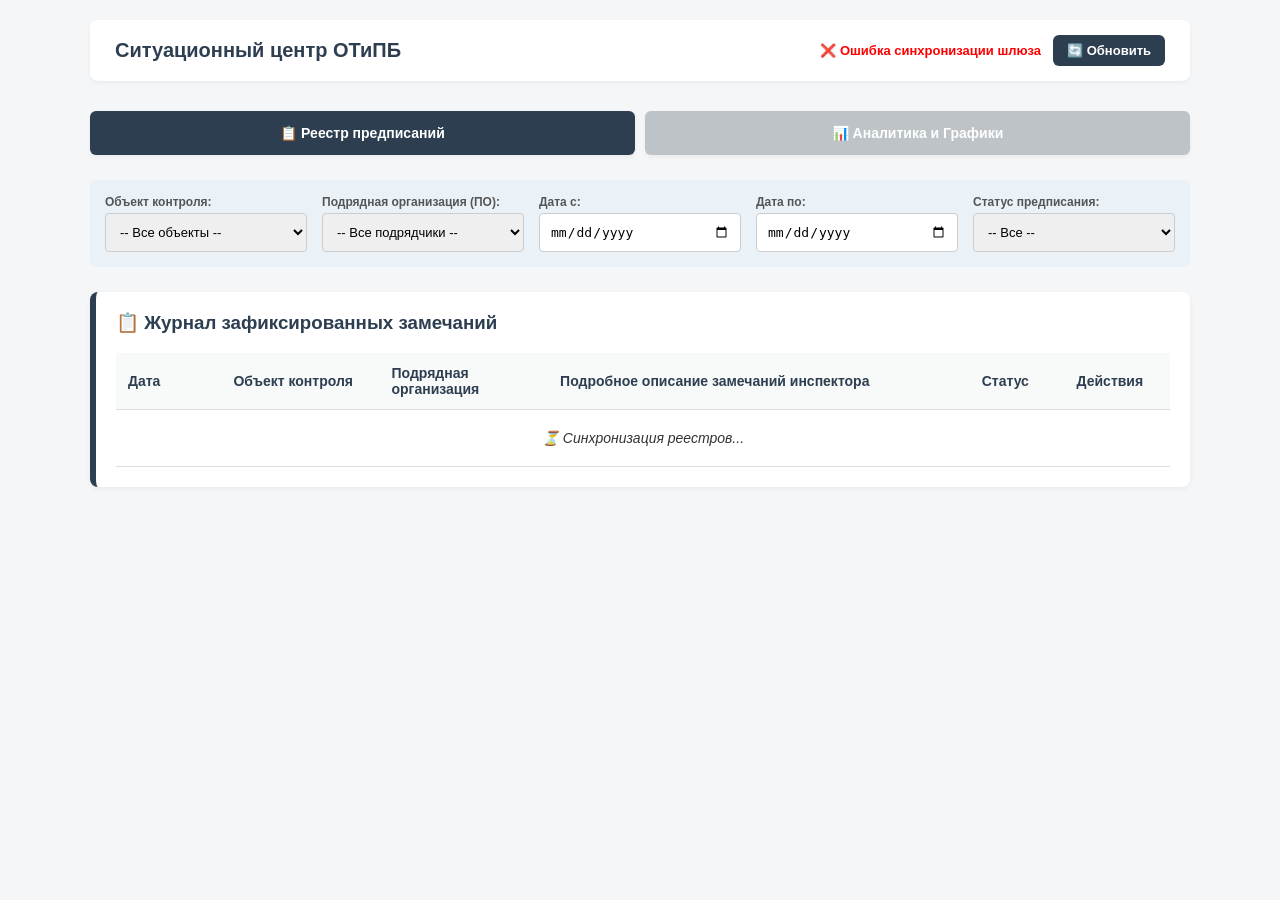
==== admin.html @ d1ffa4ca "Add files via upload" ====
<!DOCTYPE html>
<html lang="ru">
<head>
    <meta charset="UTF-8">
    <meta name="viewport" content="width=device-width, initial-scale=1.0">
    <!-- Личный манифест и параметры иконки для установки Аналитики на iOS -->
<link rel="manifest" href="admin.manifest.json">
<link rel="apple-touch-icon" sizes="192x192" href="icon-192.png">
<link rel="apple-touch-icon" sizes="512x512" href="icon-512.png">
<meta name="apple-mobile-web-app-capable" content="yes">
<meta name="apple-mobile-web-app-status-bar-style" content="#2c3e50">

    <title>Ситуационный центр ОТиПБ</title>
    <style>
        :root { 
            --primary: #2c3e50; 
            --success: #2ecc71; 
            --danger: #e74c3c; 
            --bg: #f4f6f7; 
            --gray-light: #f8f9f9;
        }
        body { 
            font-family: -apple-system, BlinkMacSystemFont, Arial, sans-serif; 
            background: var(--bg); 
            margin: 0; 
            padding: 0 20px 40px 20px; 
            color: #333; 
        }
        .admin-container { max-width: 1100px; margin: 0 auto; padding-top: 20px; }
        
        .header { 
            display: flex; 
            justify-content: space-between; 
            align-items: center; 
            background: #fff; 
            padding: 15px 25px; 
            border-radius: 8px; 
            box-shadow: 0 2px 4px rgba(0,0,0,0.05); 
            margin-bottom: 20px; 
        }
        .header h1 { margin: 0; font-size: 20px; color: var(--primary); }
        .sync-indicator { font-size: 13px; color: #d35400; font-weight: bold; }

        /* ЖЕСТКО ЗАКРЕПЛЕННОЕ МЕНЮ НАВИГАЦИИ ДЛЯ ПК (ПРИЛИПАЕТ К ВЕРХУ ПРИ СКРОЛЛЕ) */
        .tabs-wrapper {
            position: sticky;
            top: 0;
            background: var(--bg);
            padding: 10px 0;
            z-index: 999;
            margin-bottom: 15px;
        }
        .tabs { display: flex; gap: 10px; max-width: 1100px; margin: 0 auto; }
        .tab-btn { 
            padding: 14px 25px; border: none; background: #bdc3c7; color: #fff; 
            font-weight: bold; cursor: pointer; border-radius: 6px; font-size: 14px; width: 100%;
            transition: background 0.15s ease;
            box-shadow: 0 2px 4px rgba(0,0,0,0.05);
        }
        .tab-btn.active { background: var(--primary); }

        /* СКВОЗНЫЕ ФИЛЬТРЫ */
        .filter-bar { 
            display: grid; 
            grid-template-columns: repeat(5, 1fr); 
            gap: 15px; 
            background: #eaf2f8; 
            padding: 15px; 
            border-radius: 6px; 
            margin-bottom: 25px; 
        }
        .filter-bar label { display: block; font-size: 12px; font-weight: bold; margin-bottom: 4px; color: #555; }
        .filter-bar input, .filter-bar select { width: 100%; padding: 10px; border: 1px solid #ccc; border-radius: 4px; box-sizing: border-box; font-size: 13px; }

        /* ТАБ-КОНТЕНТ */
        .tab-content { display: none; }
        .tab-content.active { display: block; }

        /* СВОДНЫЕ КАРТОЧКИ СТАТИСТИКИ */
        .widgets-grid { display: grid; grid-template-columns: repeat(2, 1fr); gap: 20px; margin-bottom: 25px; }
        .widget-card { background: #fff; border: 1px solid #ddd; padding: 15px; border-radius: 6px; text-align: center; }
        .widget-card h3 { margin: 0 0 5px 0; font-size: 14px; color: #7f8c8d; }
        .widget-card div { font-size: 28px; font-weight: bold; }
        .widget-primary { border-top: 4px solid var(--primary); }
        .widget-danger { border-top: 4px solid var(--danger); }
        .widget-success { border-top: 4px solid var(--success); }

        /* ДВЕ НАТИВНЫЕ ГИСТОГРАММЫ НА CSS */
        .chart-box { background: #fff; padding: 20px; border: 1px solid #eee; border-radius: 6px; margin-bottom: 20px; }
        .native-chart-container { display: flex; flex-direction: column; gap: 14px; margin-top: 15px; }
        .chart-row { display: flex; align-items: center; font-size: 13px; }
        .chart-label { width: 35%; font-weight: bold; color: #34495e; overflow: hidden; text-overflow: ellipsis; white-space: nowrap; padding-right: 10px; }
        .chart-bar-wrapper { width: 55%; background: #f0f3f4; border-radius: 4px; overflow: hidden; height: 24px; }
        .chart-bar-fill { background: #e74c3c; height: 100%; transition: width 0.3s ease; border-radius: 4px; }
        .chart-value { width: 10%; text-align: right; font-weight: bold; color: #c0392b; padding-left: 10px; white-space: nowrap; }

        /* ТАБЛИЦА ЖУРНАЛА */
        .card { background: #fff; padding: 20px; border-radius: 8px; box-shadow: 0 2px 5px rgba(0,0,0,0.05); }
        .table-wrapper { overflow-x: auto; }
        table { width: 100%; border-collapse: collapse; text-align: left; font-size: 14px; }
        th, td { padding: 12px; border-bottom: 1px solid #ddd; }
        th { background: var(--gray-light); color: var(--primary); }

        /* МОБИЛЬНАЯ АДАПТАЦИЯ (ЭКРАНЫ МЕНЕЕ 768px) */
        @media (max-width: 768px) {
            body { padding: 0 10px 95px 10px; }
            .admin-container { padding-top: 10px; }
            .header { flex-direction: column; gap: 8px; text-align: center; padding: 12px; }
            .filter-bar { grid-template-columns: 1fr; gap: 10px; padding: 10px; }
            .widgets-grid { grid-template-columns: 1fr; gap: 10px; }
            .chart-row { flex-direction: column; align-items: flex-start; gap: 4px; border-bottom: 1px solid #eee; padding-bottom: 8px; }
            .chart-label { width: 100%; padding: 0; white-space: normal; }
            .chart-bar-wrapper { width: 100%; height: 18px; }
            .chart-value { width: 100%; text-align: left; padding: 0; margin-top: 2px; }
            th, td { padding: 8px; font-size: 13px; }
            
            /* НА МОБИЛЬНЫХ ОТКЛЮЧАЕМ ВЕРХНЕЕ ПРИЛИПАНИЕ И КРЕПИМ СТРОГО ВНИЗ ЭКРАНА */
            .tabs-wrapper { 
                position: fixed; bottom: 0; top: auto; left: 0; width: 100%; background: #fff; 
                box-shadow: 0 -3px 10px rgba(0,0,0,0.1); margin: 0; padding: 12px; box-sizing: border-box;
            }
            .tabs { display: grid; grid-template-columns: 1fr 1fr; gap: 10px; }
            .tab-btn { padding: 15px 10px; font-size: 15px; border-radius: 8px; box-shadow: none; }
        }
    </style>
</head>
<body>

<div class="admin-container">
    <div class="header">
        <h1>Ситуационный центр ОТиПБ</h1>
        <div style="display:flex; align-items:center; gap:12px;">
            <div id="sync-status" class="sync-indicator">⏳ Подключение...</div>
            <button id="btn-refresh" onclick="refreshData()" style="padding:8px 14px; border:none; background:var(--primary); color:#fff; font-weight:bold; border-radius:6px; cursor:pointer; font-size:13px;">🔄 Обновить</button>
        </div>
    </div>

    <!-- Контейнер навигации (на ПК прилипает к верху, на смартфонах падает в подвал) -->
    <div class="tabs-wrapper">
        <div class="tabs">
            <button class="tab-btn active" id="btn-registry" onclick="switchTab('registry-tab')">📋 Реестр предписаний</button>
            <button class="tab-btn" id="btn-analytics" onclick="switchTab('analytics-tab')">📊 Аналитика и Графики</button>
        </div>
    </div>

    <!-- Сквозные фильтры управления -->
    <div class="filter-bar">
        <div>
            <label for="f-object">Объект контроля:</label>
            <select id="f-object" onchange="applyFilters()">
                <option value="Все">-- Все объекты --</option>
            </select>
        </div>
        <div>
            <label for="f-contractor">Подрядная организация (ПО):</label>
            <select id="f-contractor" onchange="applyFilters()">
                <option value="Все">-- Все подрядчики --</option>
            </select>
        </div>
        <div>
            <label for="f-start">Дата с:</label>
            <input type="date" id="f-start" onchange="applyFilters()">
        </div>
        <div>
            <label for="f-end">Дата по:</label>
            <input type="date" id="f-end" onchange="applyFilters()">
        </div>
        <div>
            <label for="f-status">Статус предписания:</label>
            <select id="f-status" onchange="applyFilters()">
                <option value="Все">-- Все --</option>
                <option value="Открыто">Открыто</option>
                <option value="Закрыто">Закрыто</option>
            </select>
        </div>
    </div>

    <!-- ВКЛАДКА 1: ОПЕРАТИВНЫЙ ЖУРНАЛ ЗАМЕЧАНИЙ -->
    <div id="registry-tab" class="tab-content active">
        <div class="card" style="border-left: 6px solid var(--primary);">
            <h3 style="margin-top: 0; color: var(--primary);">📋 Журнал зафиксированных замечаний</h3>
            <div class="table-wrapper">
                <table>
                    <thead>
                        <tr>
                            <th style="width: 10%;">Дата</th>
                            <th style="width: 15%;">Объект контроля</th>
                            <th style="width: 16%;">Подрядная организация</th>
                            <th style="width: 40%;">Подробное описание замечаний инспектора</th>
                            <th style="width: 9%;">Статус</th>
                            <th style="width: 10%;">Действия</th>
                        </tr>
                    </thead>
                    <tbody id="registry-tbody">
                        <tr><td colspan="6" style="text-align:center; padding:20px; font-style:italic;">⏳ Синхронизация реестров...</td></tr>
                    </tbody>
                </table>
            </div>
        </div>
    </div>

    <!-- ВКЛАДКА 2: ГЛУБОКАЯ АНАЛИТИКА (ОБЪЕКТЫ И ПОДРЯДЧИКИ) -->
    <div id="analytics-tab" class="tab-content">
        <div class="widgets-grid">
            <div class="widget-card widget-primary">
                <h3>Проведено инспекций за период</h3>
                <div id="w-checks">0</div>
            </div>
            <div class="widget-card widget-danger">
                <h3>Выявлено нарушений за период</h3>
                <div id="w-violations">0</div>
            </div>
            <div class="widget-card widget-success">
                <h3>Закрыто предписаний за период</h3>
                <div id="w-closed">0</div>
            </div>
        </div>
        
        <!-- ГРАФИК №1: АНТИРЕЙТИНГ СТРОИТЕЛЬНЫХ ПЛОЩАДОК -->
        <div class="chart-box" style="border-left: 6px solid #3498db;">
            <h3 style="margin: 0; font-size: 15px; color: var(--primary);">Антирейтинг Объектов строительства (Всего замечаний)</h3>
            <div id="objects-chart-body" class="native-chart-container">
                <!-- Сюда JS выведет полосы объектов -->
            </div>
        </div>

        <!-- ГРАФИК №2: АНТИРЕЙТИНГ ПОДРЯДЧИКОВ С ПРИВЯЗКОЙ К КОРОТКОМУ ИМЕНИ ОБЪЕКТА -->
        <div class="chart-box" style="border-left: 6px solid var(--danger);">
            <h3 style="margin: 0; font-size: 15px; color: var(--primary);">Антирейтинг Подрядных организаций [Объект | Подрядчик]</h3>
            <div id="contractors-chart-body" class="native-chart-container">
                <!-- Сюда JS выведет полосы подрядчиков -->
            </div>
        </div>

        <!-- ГРАФИК №3: ЗАКРЫТЫЕ ПРЕДПИСАНИЯ ПО ОБЪЕКТАМ -->
        <div class="chart-box" style="border-left: 6px solid var(--success);">
            <h3 style="margin: 0; font-size: 15px; color: var(--primary);">Закрытые предписания по Объектам</h3>
            <div id="closed-objects-chart-body" class="native-chart-container">
                <!-- Сюда JS выведет полосы закрытых предписаний по объектам -->
            </div>
        </div>

        <!-- ГРАФИК №4: ЗАКРЫТЫЕ ПРЕДПИСАНИЯ ПО ПОДРЯДЧИКАМ -->
        <div class="chart-box" style="border-left: 6px solid var(--success);">
            <h3 style="margin: 0; font-size: 15px; color: var(--primary);">Закрытые предписания по Подрядчикам [Объект | Подрядчик]</h3>
            <div id="closed-contractors-chart-body" class="native-chart-container">
                <!-- Сюда JS выведет полосы закрытых предписаний по подрядчикам -->
            </div>
        </div>
    </div>
</div>

<script src="admin-app.js"></script>
</body>
</html>
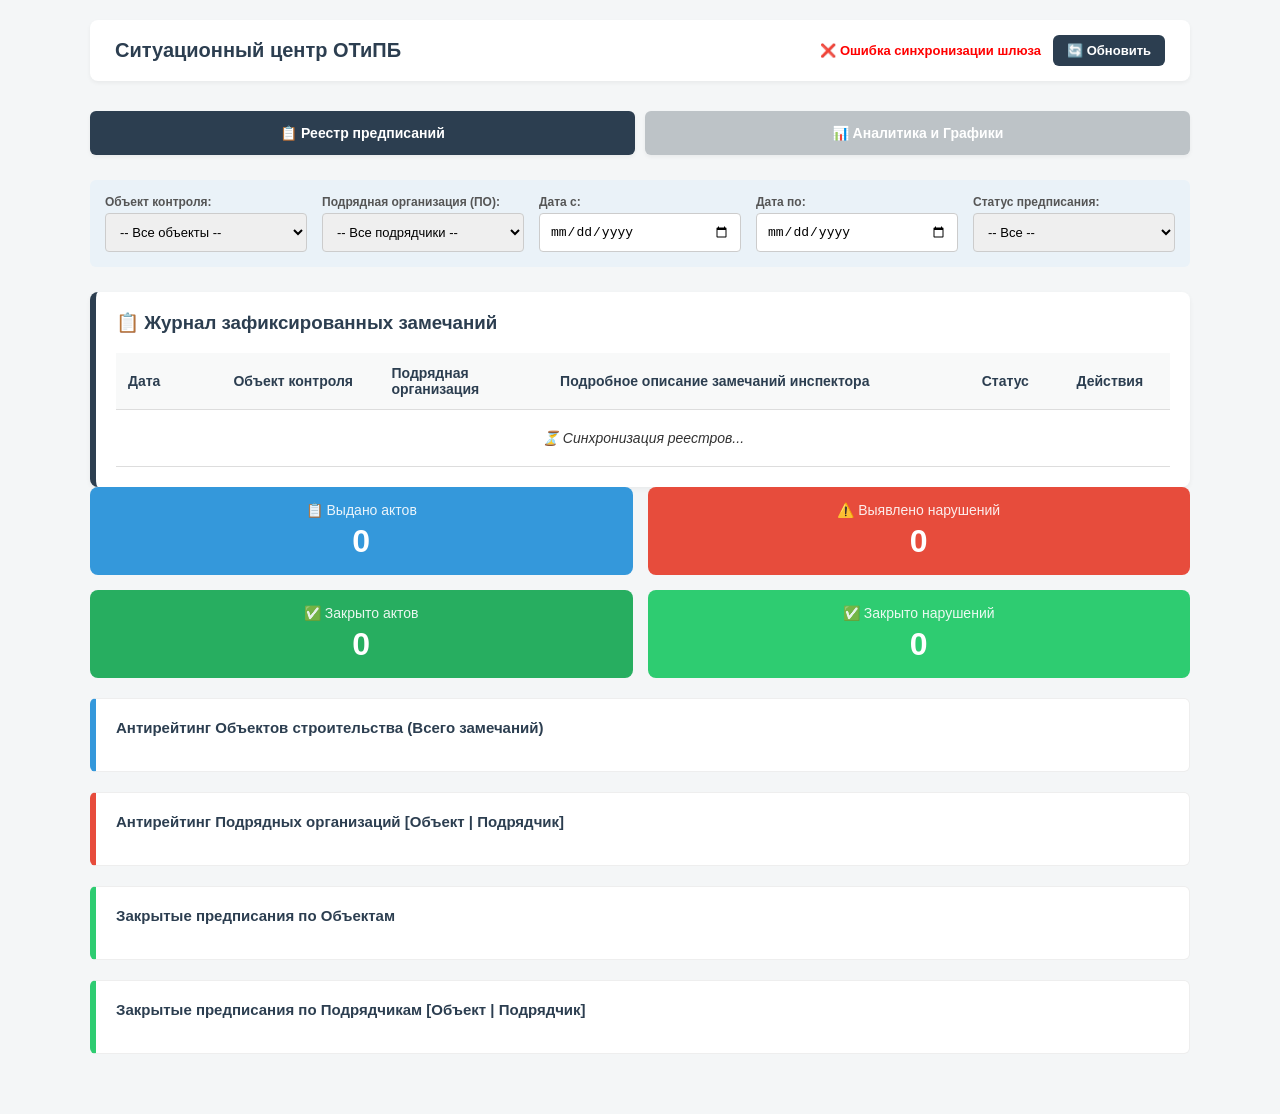
==== commit ca474e62: "Update admin.html" ====
--- a/admin.html
+++ b/admin.html
@@ -77,7 +77,7 @@
         .tab-content.active { display: block; }
 
         /* СВОДНЫЕ КАРТОЧКИ СТАТИСТИКИ */
-        .widgets-grid { display: grid; grid-template-columns: repeat(2, 1fr); gap: 20px; margin-bottom: 25px; }
+        .widgets-grid { display: grid; grid-template-columns: repeat(3, 1fr); gap: 20px; margin-bottom: 25px; }
         .widget-card { background: #fff; border: 1px solid #ddd; padding: 15px; border-radius: 6px; text-align: center; }
         .widget-card h3 { margin: 0 0 5px 0; font-size: 14px; color: #7f8c8d; }
         .widget-card div { font-size: 28px; font-weight: bold; }
@@ -199,22 +199,28 @@
         </div>
     </div>
 
-    <!-- ВКЛАДКА 2: ГЛУБОКАЯ АНАЛИТИКА (ОБЪЕКТЫ И ПОДРЯДЧИКИ) -->
-    <div id="analytics-tab" class="tab-content">
-        <div class="widgets-grid">
-            <div class="widget-card widget-primary">
-                <h3>Проведено инспекций за период</h3>
-                <div id="w-checks">0</div>
-            </div>
-            <div class="widget-card widget-danger">
-                <h3>Выявлено нарушений за период</h3>
-                <div id="w-violations">0</div>
-            </div>
-            <div class="widget-card widget-success">
-                <h3>Закрыто предписаний за период</h3>
-                <div id="w-closed">0</div>
-            </div>
-        </div>
+<!-- Блок статистики - 2 ряда по 2 графы -->
+<div class="stats-container" style="display: grid; grid-template-columns: 1fr 1fr; gap: 15px; margin-bottom: 20px;">
+    <!-- Ряд 1: Выявлено -->
+    <div style="background: #3498db; color: white; padding: 15px; border-radius: 8px; text-align: center;">
+        <div style="font-size: 14px; opacity: 0.9;">📋 Выдано актов</div>
+        <div id="w-checks" style="font-size: 32px; font-weight: bold; margin-top: 5px;">0</div>
+    </div>
+    <div style="background: #e74c3c; color: white; padding: 15px; border-radius: 8px; text-align: center;">
+        <div style="font-size: 14px; opacity: 0.9;">⚠️ Выявлено нарушений</div>
+        <div id="w-violations" style="font-size: 32px; font-weight: bold; margin-top: 5px;">0</div>
+    </div>
+    
+    <!-- Ряд 2: Закрыто -->
+    <div style="background: #27ae60; color: white; padding: 15px; border-radius: 8px; text-align: center;">
+        <div style="font-size: 14px; opacity: 0.9;">✅ Закрыто актов</div>
+        <div id="w-closed-checks" style="font-size: 32px; font-weight: bold; margin-top: 5px;">0</div>
+    </div>
+    <div style="background: #2ecc71; color: white; padding: 15px; border-radius: 8px; text-align: center;">
+        <div style="font-size: 14px; opacity: 0.9;">✅ Закрыто нарушений</div>
+        <div id="w-closed-violations" style="font-size: 32px; font-weight: bold; margin-top: 5px;">0</div>
+    </div>
+</div>
         
         <!-- ГРАФИК №1: АНТИРЕЙТИНГ СТРОИТЕЛЬНЫХ ПЛОЩАДОК -->
         <div class="chart-box" style="border-left: 6px solid #3498db;">
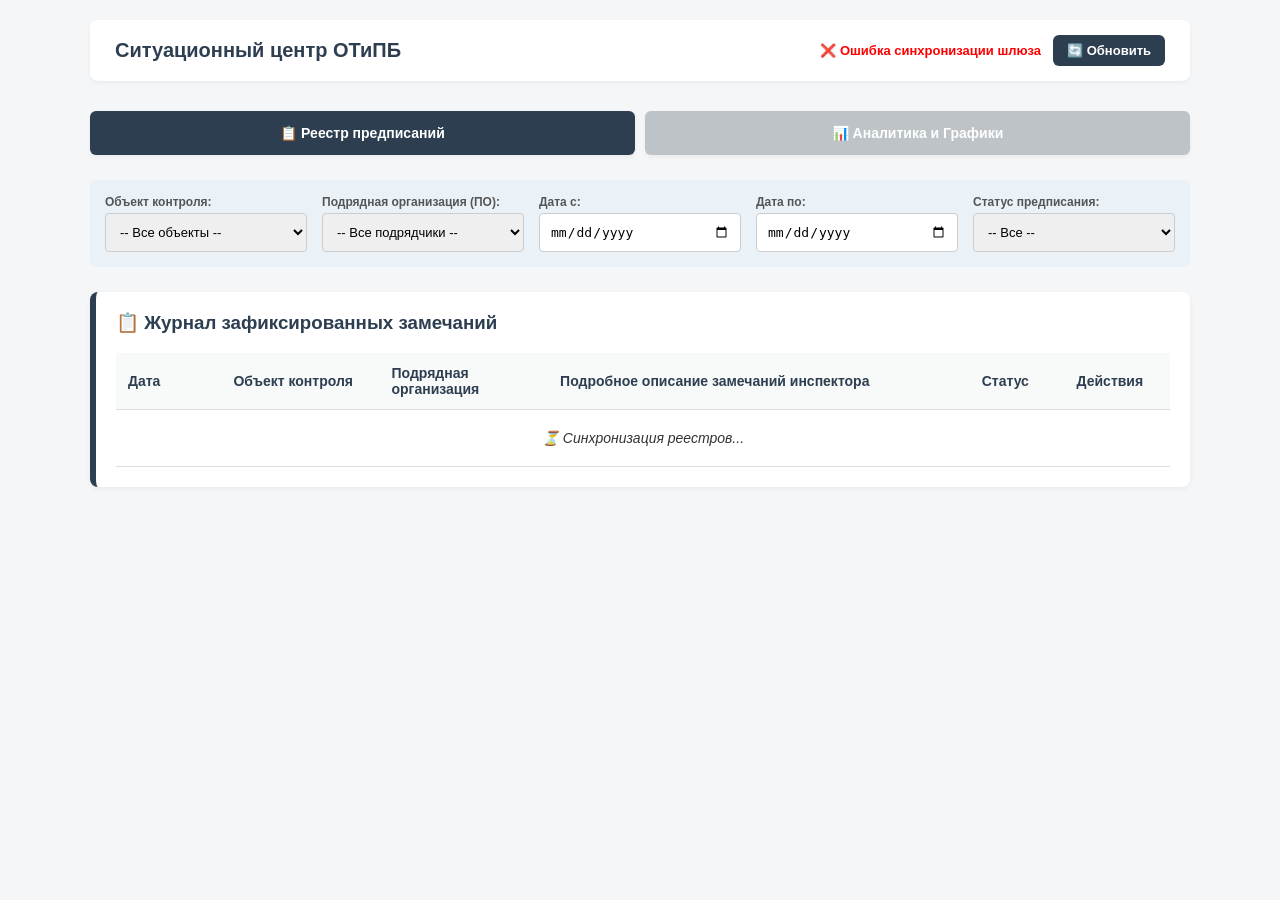
==== commit 8b347938: "Update admin.html" ====
--- a/admin.html
+++ b/admin.html
@@ -199,29 +199,31 @@
         </div>
     </div>
 
-<!-- Блок статистики - 2 ряда по 2 графы -->
-<div class="stats-container" style="display: grid; grid-template-columns: 1fr 1fr; gap: 15px; margin-bottom: 20px;">
-    <!-- Ряд 1: Выявлено -->
-    <div style="background: #3498db; color: white; padding: 15px; border-radius: 8px; text-align: center;">
-        <div style="font-size: 14px; opacity: 0.9;">📋 Выдано актов</div>
-        <div id="w-checks" style="font-size: 32px; font-weight: bold; margin-top: 5px;">0</div>
-    </div>
-    <div style="background: #e74c3c; color: white; padding: 15px; border-radius: 8px; text-align: center;">
-        <div style="font-size: 14px; opacity: 0.9;">⚠️ Выявлено нарушений</div>
-        <div id="w-violations" style="font-size: 32px; font-weight: bold; margin-top: 5px;">0</div>
-    </div>
-    
-    <!-- Ряд 2: Закрыто -->
-    <div style="background: #27ae60; color: white; padding: 15px; border-radius: 8px; text-align: center;">
-        <div style="font-size: 14px; opacity: 0.9;">✅ Закрыто актов</div>
-        <div id="w-closed-checks" style="font-size: 32px; font-weight: bold; margin-top: 5px;">0</div>
-    </div>
-    <div style="background: #2ecc71; color: white; padding: 15px; border-radius: 8px; text-align: center;">
-        <div style="font-size: 14px; opacity: 0.9;">✅ Закрыто нарушений</div>
-        <div id="w-closed-violations" style="font-size: 32px; font-weight: bold; margin-top: 5px;">0</div>
-    </div>
-</div>
-        
+    <!-- ВКЛАДКА 2: АНАЛИТИКА И ГРАФИКИ -->
+    <div id="analytics-tab" class="tab-content">
+        <!-- Блок статистики - 2 ряда по 2 графы -->
+        <div class="stats-container" style="display: grid; grid-template-columns: 1fr 1fr; gap: 15px; margin-bottom: 20px;">
+            <!-- Ряд 1: Выявлено -->
+            <div style="background: #3498db; color: white; padding: 15px; border-radius: 8px; text-align: center;">
+                <div style="font-size: 14px; opacity: 0.9;">📋 Выдано актов</div>
+                <div id="w-checks" style="font-size: 32px; font-weight: bold; margin-top: 5px;">0</div>
+            </div>
+            <div style="background: #e74c3c; color: white; padding: 15px; border-radius: 8px; text-align: center;">
+                <div style="font-size: 14px; opacity: 0.9;">⚠️ Выявлено нарушений</div>
+                <div id="w-violations" style="font-size: 32px; font-weight: bold; margin-top: 5px;">0</div>
+            </div>
+            
+            <!-- Ряд 2: Закрыто -->
+            <div style="background: #27ae60; color: white; padding: 15px; border-radius: 8px; text-align: center;">
+                <div style="font-size: 14px; opacity: 0.9;">✅ Закрыто актов</div>
+                <div id="w-closed-checks" style="font-size: 32px; font-weight: bold; margin-top: 5px;">0</div>
+            </div>
+            <div style="background: #2ecc71; color: white; padding: 15px; border-radius: 8px; text-align: center;">
+                <div style="font-size: 14px; opacity: 0.9;">✅ Закрыто нарушений</div>
+                <div id="w-closed-violations" style="font-size: 32px; font-weight: bold; margin-top: 5px;">0</div>
+            </div>
+        </div>
+            
         <!-- ГРАФИК №1: АНТИРЕЙТИНГ СТРОИТЕЛЬНЫХ ПЛОЩАДОК -->
         <div class="chart-box" style="border-left: 6px solid #3498db;">
             <h3 style="margin: 0; font-size: 15px; color: var(--primary);">Антирейтинг Объектов строительства (Всего замечаний)</h3>
